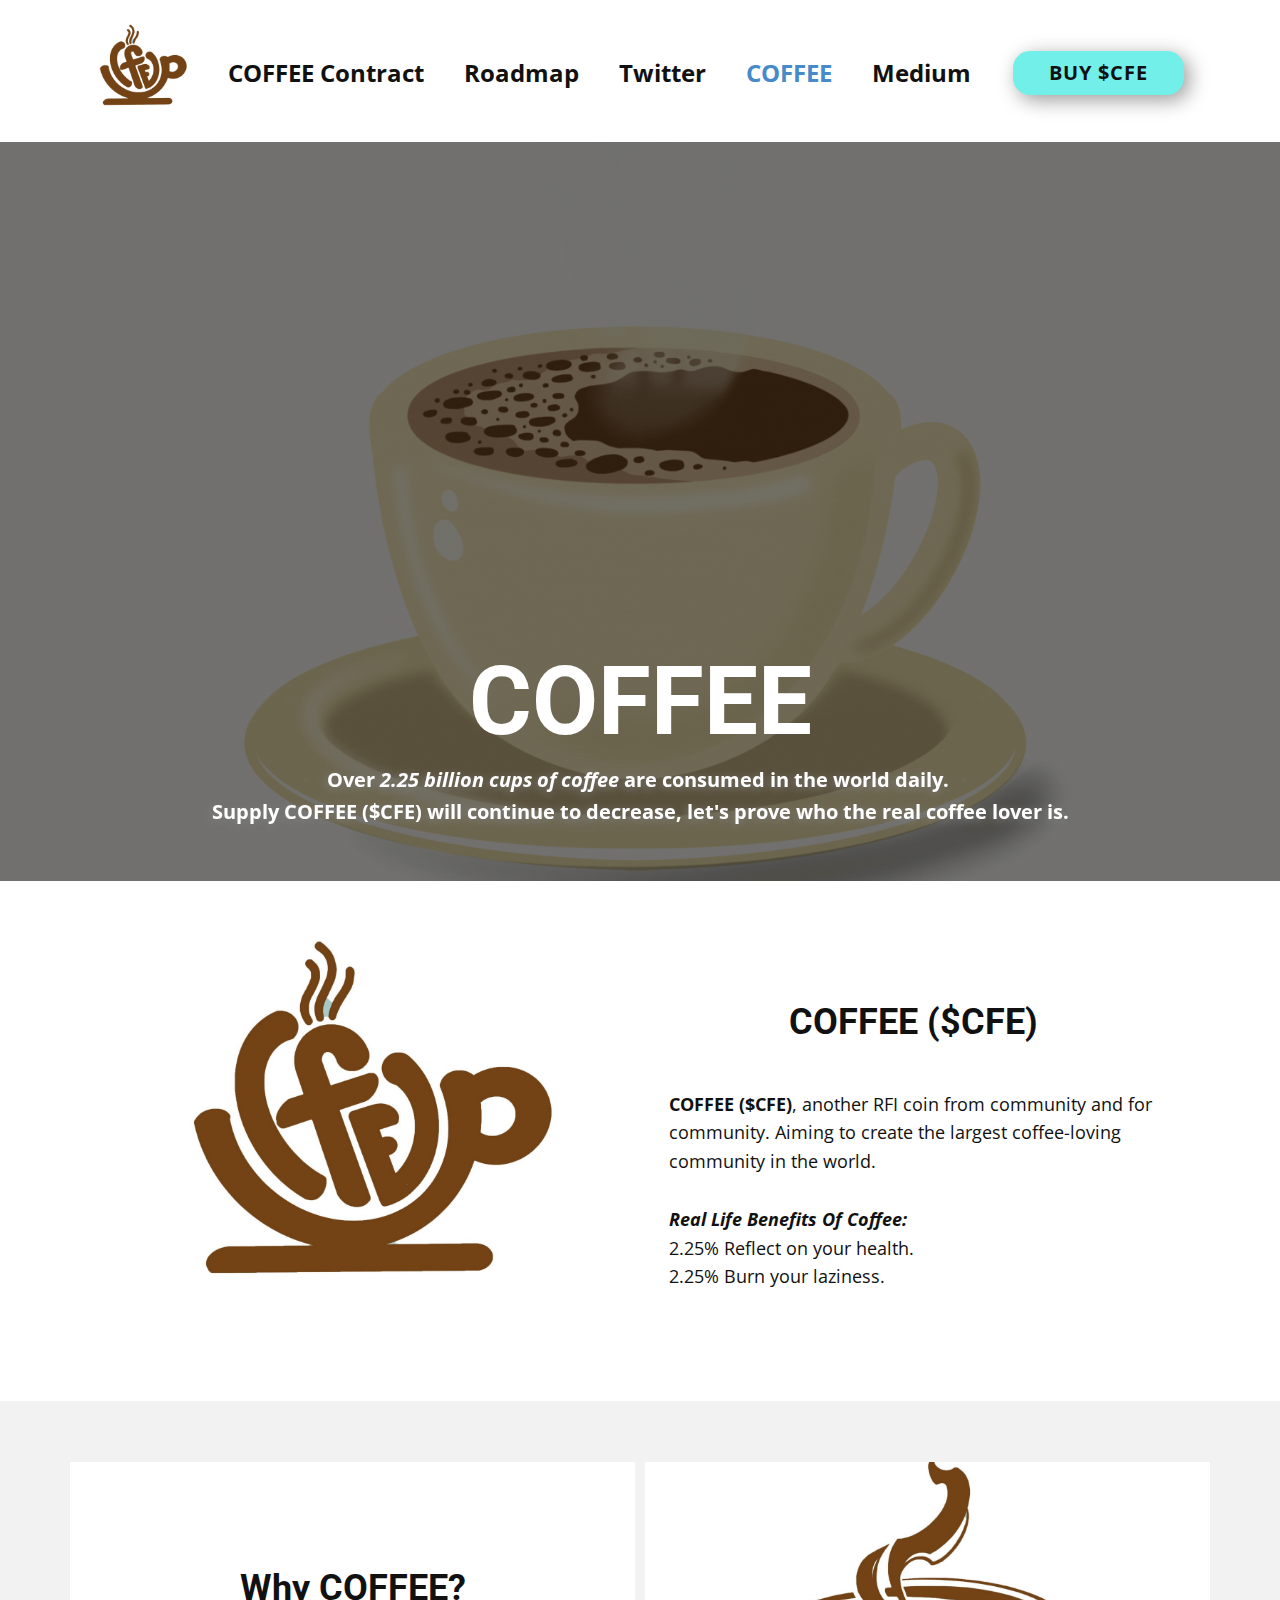
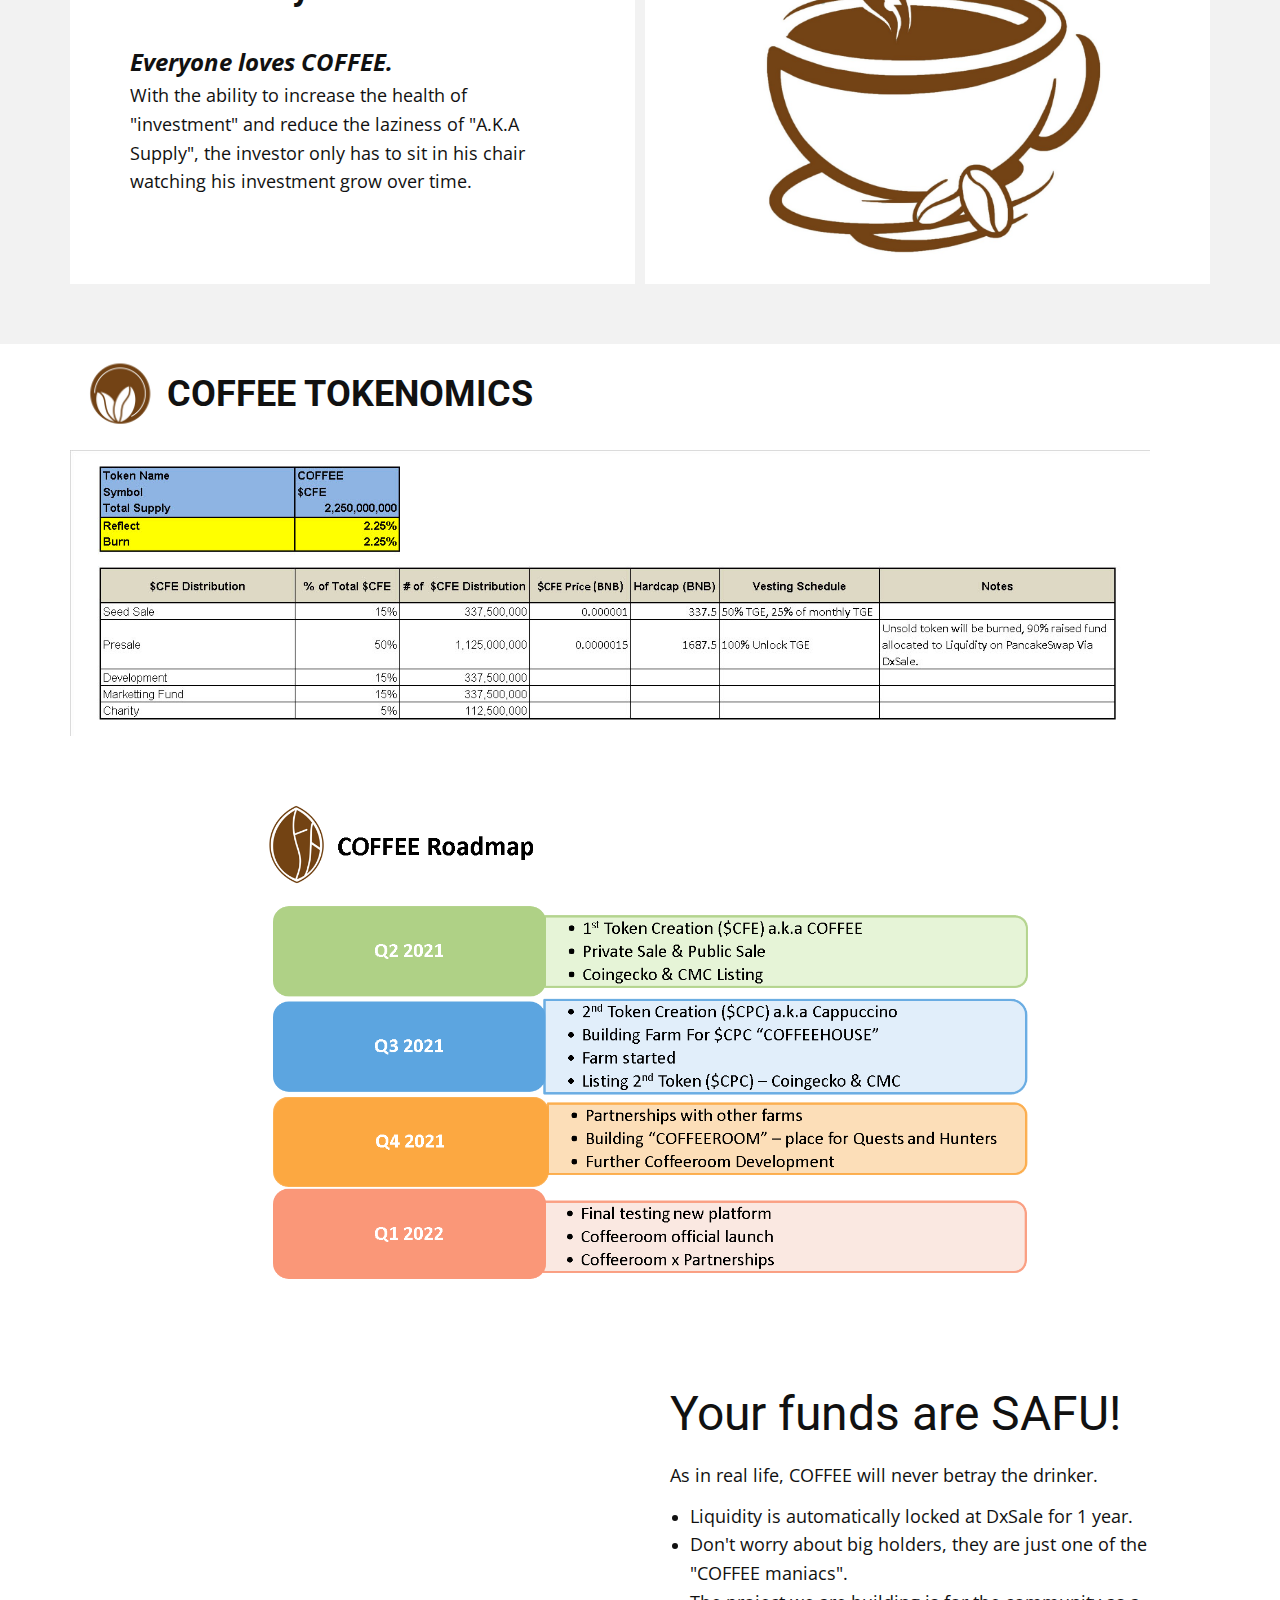
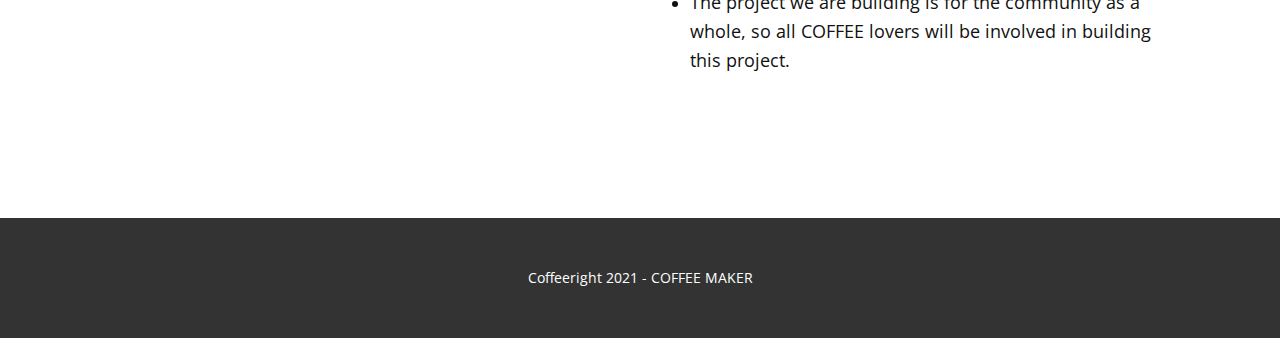
==== index.html @ 9ddc5528 "Add files via upload" ====
<!DOCTYPE html>
<html style="font-size: 16px;" lang="en">
  <head>
    <meta name="viewport" content="width=device-width, initial-scale=1.0">
    <meta charset="utf-8">
    <meta name="keywords" content="INTUITIVE">
    <meta name="description" content="">
    <meta name="page_type" content="np-template-header-footer-from-plugin">
    <title>COFFEE</title>
    <link rel="stylesheet" href="nicepage.css" media="screen">
<link rel="stylesheet" href="COFFEE.css" media="screen">
    <script class="u-script" type="text/javascript" src="jquery.js" defer=""></script>
    <script class="u-script" type="text/javascript" src="nicepage.js" defer=""></script>
    <meta name="generator" content="Nicepage 3.10.2, nicepage.com">
    <link rel="icon" href="images/favicon.jpg">
    <link id="u-theme-google-font" rel="stylesheet" href="https://fonts.googleapis.com/css?family=Roboto:100,100i,300,300i,400,400i,500,500i,700,700i,900,900i|Open+Sans:300,300i,400,400i,600,600i,700,700i,800,800i">
    
    
    
    
    
    
    
    <script type="application/ld+json">{
		"@context": "http://schema.org",
		"@type": "Organization",
		"name": "Coffee",
		"url": "index.html"
}</script>
    <meta property="og:title" content="COFFEE">
    <meta property="og:type" content="website">
    <meta name="theme-color" content="#478ac9">
    <link rel="canonical" href="index.html">
    <meta property="og:url" content="index.html">
  </head>
  <body data-home-page="COFFEE.html" data-home-page-title="COFFEE" class="u-body"><header class="u-clearfix u-header u-header" id="sec-203b"><div class="u-clearfix u-sheet u-sheet-1">
        <nav class="u-menu u-menu-dropdown u-offcanvas u-menu-1">
          <div class="menu-collapse" style="font-size: 1.5rem; letter-spacing: 0px; font-weight: 700;">
            <a class="u-button-style u-custom-left-right-menu-spacing u-custom-padding-bottom u-custom-top-bottom-menu-spacing u-nav-link u-text-active-palette-1-base u-text-hover-palette-2-base" href="#">
              <svg><use xmlns:xlink="http://www.w3.org/1999/xlink" xlink:href="#menu-hamburger"></use></svg>
              <svg version="1.1" xmlns="http://www.w3.org/2000/svg" xmlns:xlink="http://www.w3.org/1999/xlink"><defs><symbol id="menu-hamburger" viewBox="0 0 16 16" style="width: 16px; height: 16px;"><rect y="1" width="16" height="2"></rect><rect y="7" width="16" height="2"></rect><rect y="13" width="16" height="2"></rect>
</symbol>
</defs></svg>
            </a>
          </div>
          <div class="u-custom-menu u-nav-container">
            <ul class="u-nav u-unstyled u-nav-1"><li class="u-nav-item"><a class="u-button-style u-nav-link u-text-active-palette-1-base u-text-hover-palette-2-base" href="COFFEE-Contract.html" style="padding: 10px 20px;">COFFEE Contract</a>
</li><li class="u-nav-item"><a class="u-button-style u-nav-link u-text-active-palette-1-base u-text-hover-palette-2-base" href="COFFEE.html#sec-0872" data-page-id="38560812" style="padding: 10px 20px;">Roadmap</a>
</li><li class="u-nav-item"><a class="u-button-style u-nav-link u-text-active-palette-1-base u-text-hover-palette-2-base" href="Twitter.html" style="padding: 10px 20px;">Twitter</a>
</li><li class="u-nav-item"><a class="u-button-style u-nav-link u-text-active-palette-1-base u-text-hover-palette-2-base" style="padding: 10px 20px;">COFFEE</a>
</li><li class="u-nav-item"><a class="u-button-style u-nav-link u-text-active-palette-1-base u-text-hover-palette-2-base" style="padding: 10px 20px;">Medium</a>
</li></ul>
          </div>
          <div class="u-custom-menu u-nav-container-collapse">
            <div class="u-black u-container-style u-inner-container-layout u-opacity u-opacity-95 u-sidenav">
              <div class="u-sidenav-overflow">
                <div class="u-menu-close"></div>
                <ul class="u-align-center u-nav u-popupmenu-items u-unstyled u-nav-2"><li class="u-nav-item"><a class="u-button-style u-nav-link" href="COFFEE-Contract.html" style="padding: 10px 20px;">COFFEE Contract</a>
</li><li class="u-nav-item"><a class="u-button-style u-nav-link" href="COFFEE.html#sec-0872" data-page-id="38560812" style="padding: 10px 20px;">Roadmap</a>
</li><li class="u-nav-item"><a class="u-button-style u-nav-link" href="Twitter.html" style="padding: 10px 20px;">Twitter</a>
</li><li class="u-nav-item"><a class="u-button-style u-nav-link" style="padding: 10px 20px;">COFFEE</a>
</li><li class="u-nav-item"><a class="u-button-style u-nav-link" style="padding: 10px 20px;">Medium</a>
</li></ul>
              </div>
            </div>
            <div class="u-black u-menu-overlay u-opacity u-opacity-70"></div>
          </div>
        </nav>
        <a href="#" class="u-btn u-btn-round u-button-style u-hover-palette-1-dark-1 u-palette-4-light-1 u-radius-17 u-btn-1">BUY $CFE</a>
        <div alt="" class="u-image u-image-circle u-preserve-proportions u-image-1" data-image-width="3000" data-image-height="3000"></div>
      </div></header>
    <section class="u-align-center u-clearfix u-image u-shading u-section-1" src="" data-image-width="3000" data-image-height="3000" id="sec-28fe">
      <div class="u-clearfix u-sheet u-sheet-1">
        <h1 class="u-text u-title u-text-1">COFFEE</h1>
        <p class="u-large-text u-text u-text-variant u-text-2" data-animation-name="bounceIn" data-animation-duration="2500" data-animation-delay="0" data-animation-direction="">
          <span style="font-weight: 700;">Over <i>2.25 billion cups of coffee</i> are consumed in the world daily.&nbsp;<br>Supply COFFEE ($CFE) will continue to decrease, let's prove who the real coffee lover is.
          </span>
          <br>
        </p>
      </div>
    </section>
    <section class="u-clearfix u-section-2" id="sec-06cc">
      <div class="u-clearfix u-sheet u-sheet-1">
        <div class="u-clearfix u-expanded-width u-layout-wrap u-layout-wrap-1">
          <div class="u-layout">
            <div class="u-layout-row">
              <div class="u-container-style u-image u-layout-cell u-size-30 u-image-1" data-image-width="1600" data-image-height="1600">
                <div class="u-container-layout u-container-layout-1"></div>
              </div>
              <div class="u-align-center u-container-style u-layout-cell u-size-30 u-layout-cell-2">
                <div class="u-container-layout u-container-layout-2">
                  <h2 class="u-text u-text-1">COFFEE ($CFE)</h2>
                  <p class="u-align-left u-text u-text-2"><b>COFFEE ($CFE)</b>, another RFI coin from community and for community. Aiming to create the largest coffee-loving community in the world. <br>
                    <br><b><i>Real Life Benefits Of Coffee: </i></b>
                    <br>2.25% Reflect on your health. <br>2.25% Burn your laziness.
                  </p>
                </div>
              </div>
            </div>
          </div>
        </div>
      </div>
    </section>
    <section class="u-clearfix u-grey-5 u-section-3" id="sec-ecaa">
      <div class="u-clearfix u-sheet u-sheet-1">
        <div class="u-clearfix u-gutter-10 u-layout-wrap u-layout-wrap-1">
          <div class="u-layout" style="">
            <div class="u-layout-row" style="">
              <div class="u-container-style u-layout-cell u-left-cell u-size-30 u-size-xs-60 u-white u-layout-cell-1" src="">
                <div class="u-container-layout u-container-layout-1">
                  <h2 class="u-align-center u-text u-text-1">Why COFFEE?</h2>
                  <p class="u-align-left u-text u-text-2">
                    <span style="font-weight: 700; font-style: italic; font-size: 1.5rem;">Everyone loves COFFEE.&nbsp;</span>
                    <br>With the ability to increase the health of "investment" and reduce the laziness of "A.K.A Supply", the investor only has to sit in his chair watching his investment grow over time.<br>
                    <br>
                  </p>
                </div>
              </div>
              <div class="u-align-center u-container-style u-image u-layout-cell u-right-cell u-size-30 u-size-xs-60 u-image-1" src="" data-image-width="3000" data-image-height="3000">
                <div class="u-container-layout u-container-layout-2" src=""></div>
              </div>
            </div>
          </div>
        </div>
      </div>
    </section>
    <section class="u-clearfix u-section-4" id="sec-9d4d">
      <div class="u-clearfix u-sheet u-sheet-1">
        <h1 class="u-text u-text-1">COFFEE TOKENOMICS</h1>
        <img class="u-image u-image-contain u-image-1" src="images/Tokenomics.jpg" data-image-width="1571" data-image-height="416">
        <div alt="" class="u-image u-image-circle u-preserve-proportions u-image-2" data-image-width="3000" data-image-height="3000"></div>
      </div>
    </section>
    <section class="u-clearfix u-image u-image-contain u-section-5" id="sec-0872" data-image-width="1409" data-image-height="887">
      <div class="u-clearfix u-sheet u-valign-top u-sheet-1"></div>
    </section>
    <section class="u-clearfix u-section-6" id="sec-8084">
      <div class="u-clearfix u-sheet u-sheet-1">
        <div class="u-clearfix u-expanded-width u-layout-wrap u-layout-wrap-1">
          <div class="u-layout">
            <div class="u-layout-row">
              <div class="u-container-style u-layout-cell u-size-30 u-layout-cell-1">
                <div class="u-container-layout u-container-layout-1"></div>
              </div>
              <div class="u-container-style u-layout-cell u-size-30 u-layout-cell-2">
                <div class="u-container-layout u-container-layout-2">
                  <h1 class="u-text u-text-default u-text-1">Your funds are SAFU!</h1>
                  <p class="u-text u-text-2">
                    <span style="font-size: 1.125rem;">As in real life, COFFEE will never betray the drinker.&nbsp;</span>
                    <br>
                  </p>
                  <ul class="u-text u-text-3">
                    <li>
                      <span style="font-size: 1.125rem;">Liquidity is automatically locked at DxSale for 1 year.&nbsp;&nbsp;</span>
                    </li>
                    <li>
                      <span style="font-size: 1.125rem;">Don't worry about big holders, they are just one of the "COFFEE maniacs".&nbsp;</span>
                    </li>
                    <li>
                      <span style="font-size: 1.125rem;">The project we are building is for the community as a whole, so all COFFEE lovers will be involved in building this project.</span>
                    </li>
                  </ul>
                </div>
              </div>
            </div>
          </div>
        </div>
      </div>
    </section>
    
    
    <footer class="u-align-center u-clearfix u-footer u-grey-80 u-footer" id="sec-6ede"><div class="u-clearfix u-sheet u-sheet-1">
        <p class="u-small-text u-text u-text-variant u-text-1">Coffeeright 2021 - COFFEE MAKER</p>
      </div></footer>
  </body>
</html>
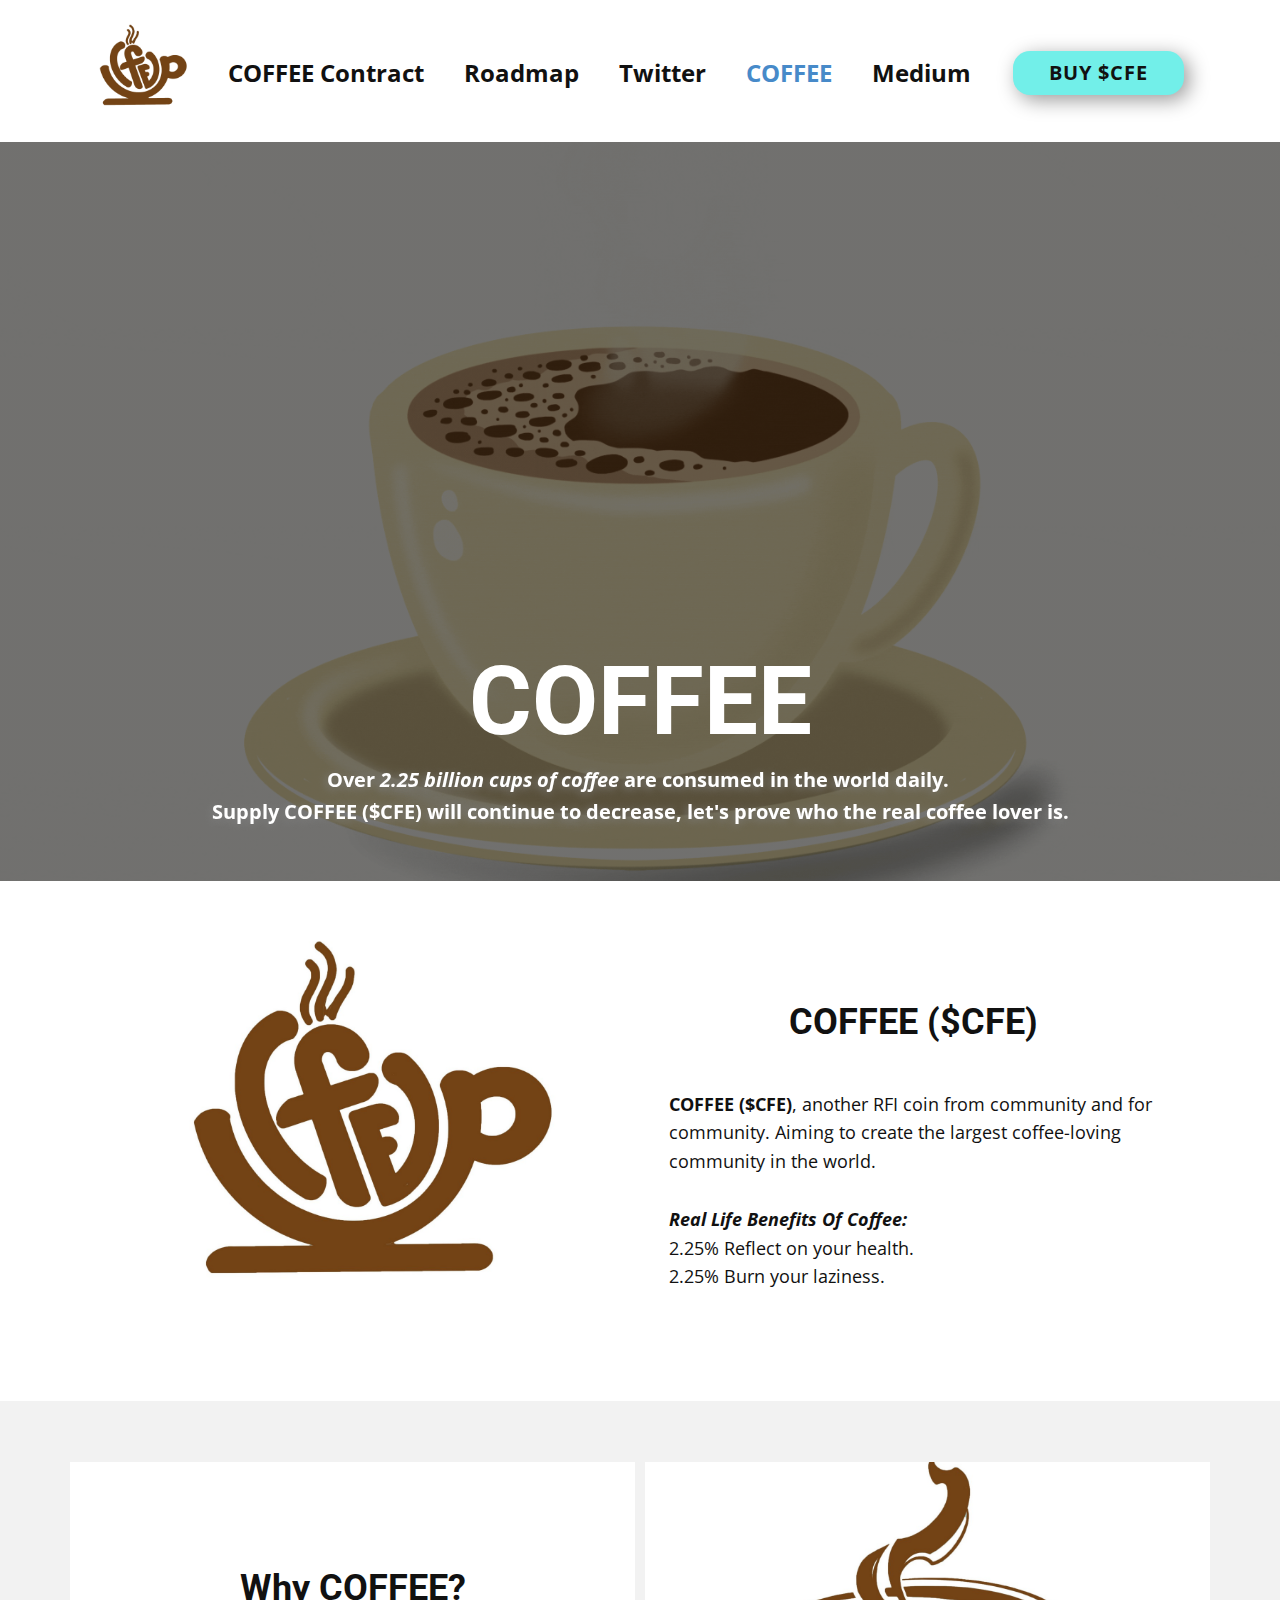
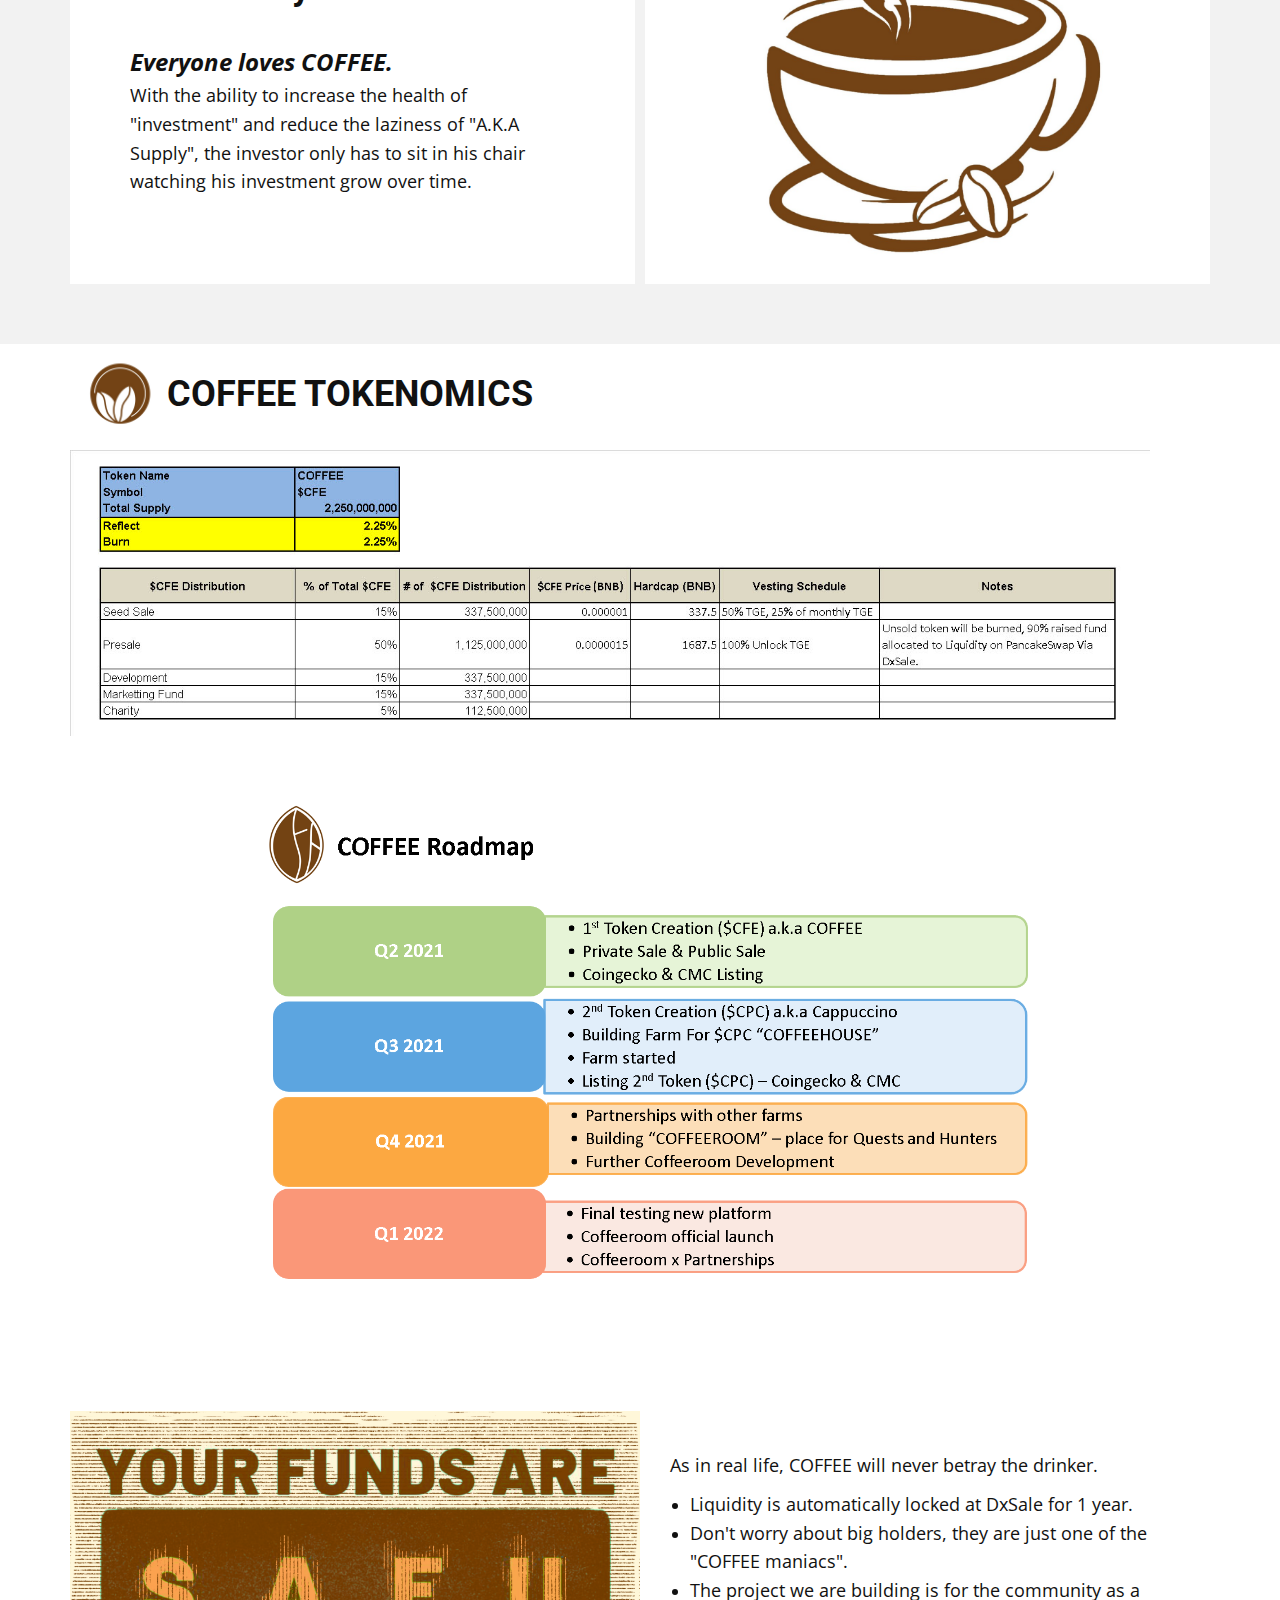
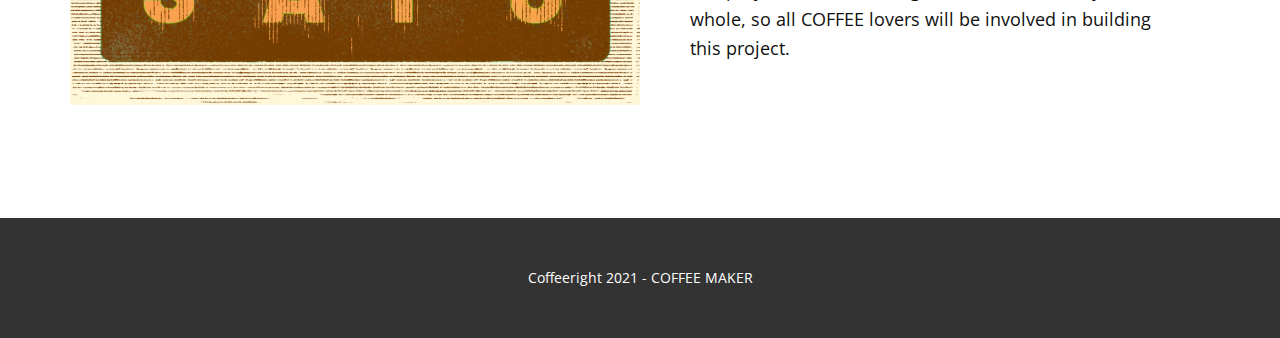
==== commit 7d859d6c: "Add files via upload" ====
--- a/index.html
+++ b/index.html
@@ -12,7 +12,7 @@
     <script class="u-script" type="text/javascript" src="jquery.js" defer=""></script>
     <script class="u-script" type="text/javascript" src="nicepage.js" defer=""></script>
     <meta name="generator" content="Nicepage 3.10.2, nicepage.com">
-    <link rel="icon" href="images/favicon.jpg">
+    <link rel="icon" href="images/favicon1.jpg">
     <link id="u-theme-google-font" rel="stylesheet" href="https://fonts.googleapis.com/css?family=Roboto:100,100i,300,300i,400,400i,500,500i,700,700i,900,900i|Open+Sans:300,300i,400,400i,600,600i,700,700i,800,800i">
     
     
@@ -33,7 +33,7 @@
     <link rel="canonical" href="index.html">
     <meta property="og:url" content="index.html">
   </head>
-  <body data-home-page="COFFEE.html" data-home-page-title="COFFEE" class="u-body"><header class="u-clearfix u-header u-header" id="sec-203b"><div class="u-clearfix u-sheet u-sheet-1">
+  <body data-home-page="COFFEE.html" data-home-page-title="COFFEE" class="u-body"><header class="u-clearfix u-header u-header" id="sec-203b"><div class="u-clearfix u-sheet u-valign-middle-md u-valign-middle-sm u-valign-middle-xs u-sheet-1">
         <nav class="u-menu u-menu-dropdown u-offcanvas u-menu-1">
           <div class="menu-collapse" style="font-size: 1.5rem; letter-spacing: 0px; font-weight: 700;">
             <a class="u-button-style u-custom-left-right-menu-spacing u-custom-padding-bottom u-custom-top-bottom-menu-spacing u-nav-link u-text-active-palette-1-base u-text-hover-palette-2-base" href="#">
@@ -67,7 +67,7 @@
           </div>
         </nav>
         <a href="#" class="u-btn u-btn-round u-button-style u-hover-palette-1-dark-1 u-palette-4-light-1 u-radius-17 u-btn-1">BUY $CFE</a>
-        <div alt="" class="u-image u-image-circle u-preserve-proportions u-image-1" data-image-width="3000" data-image-height="3000"></div>
+        <div alt="" class="u-image u-image-circle u-preserve-proportions u-image-1" data-image-width="1600" data-image-height="1600"></div>
       </div></header>
     <section class="u-align-center u-clearfix u-image u-shading u-section-1" src="" data-image-width="3000" data-image-height="3000" id="sec-28fe">
       <div class="u-clearfix u-sheet u-sheet-1">
@@ -139,17 +139,16 @@
         <div class="u-clearfix u-expanded-width u-layout-wrap u-layout-wrap-1">
           <div class="u-layout">
             <div class="u-layout-row">
-              <div class="u-container-style u-layout-cell u-size-30 u-layout-cell-1">
+              <div class="u-container-style u-image u-image-contain u-layout-cell u-size-30 u-image-1" data-image-width="1070" data-image-height="551">
                 <div class="u-container-layout u-container-layout-1"></div>
               </div>
               <div class="u-container-style u-layout-cell u-size-30 u-layout-cell-2">
                 <div class="u-container-layout u-container-layout-2">
-                  <h1 class="u-text u-text-default u-text-1">Your funds are SAFU!</h1>
-                  <p class="u-text u-text-2">
+                  <p class="u-text u-text-1">
                     <span style="font-size: 1.125rem;">As in real life, COFFEE will never betray the drinker.&nbsp;</span>
                     <br>
                   </p>
-                  <ul class="u-text u-text-3">
+                  <ul class="u-text u-text-2">
                     <li>
                       <span style="font-size: 1.125rem;">Liquidity is automatically locked at DxSale for 1 year.&nbsp;&nbsp;</span>
                     </li>
--- a/nicepage.css
+++ b/nicepage.css
@@ -32434,7 +32434,7 @@
 .u-header .u-image-1 {
   width: 138px;
   height: 138px;
-  background-image: url("images/MainLogoToken-Recovered.jpg");
+  background-image: url("images/MainLogoToken-Recovered1.jpg");
   background-position: 50% 50%;
   margin: -91px auto 0 0;
 }
@@ -32456,12 +32456,33 @@
     margin-top: -91px;
   }
 }
-
+@media (max-width: 991px) {
+  .u-header .u-sheet-1 {
+    min-height: 139px;
+  }
+
+  .u-header .u-menu-1 {
+    margin-top: 1px;
+  }
+
+  .u-header .u-btn-1 {
+    margin-top: -40px;
+    margin-right: 20px;
+    margin-left: auto;
+  }
+
+  .u-header .u-image-1 {
+    margin-top: -96px;
+    margin-bottom: -50px;
+  }
+}
 @media (max-width: 767px) {
   .u-header .u-btn-1 {
-    margin-top: -44px;
     margin-right: 0;
-    margin-left: auto;
+  }
+
+  .u-header .u-image-1 {
+    margin-top: -96px;
   }
 }
 @media (max-width: 575px) {
--- a/COFFEE.css
+++ b/COFFEE.css
@@ -63,7 +63,8 @@
 
 .u-section-2 .u-image-1 {
   min-height: 400px;
-  background-image: url("images/MainLogoToken-Recovered.jpg");
+  background-image: url("images/MainLogoToken-Recovered1.jpg");
+  background-position: 50% 50%;
 }
 
 .u-section-2 .u-container-layout-1 {
@@ -413,11 +414,11 @@
 .u-section-6 .u-layout-wrap-1 {
   margin-top: 60px;
   margin-bottom: 60px;
-  position: relative;
-}
-
-.u-section-6 .u-layout-cell-1 {
+}
+
+.u-section-6 .u-image-1 {
   min-height: 400px;
+  background-image: url("images/FundsAreSafu.png");
 }
 
 .u-section-6 .u-container-layout-1 {
@@ -433,16 +434,11 @@
 }
 
 .u-section-6 .u-text-1 {
-  margin-top: 0;
-  margin-bottom: 0;
+  margin: 63px 0 0;
 }
 
 .u-section-6 .u-text-2 {
-  margin: 20px 0 0;
-}
-
-.u-section-6 .u-text-3 {
-  margin: 12px 0 0;
+  margin: 10px 0 0;
 }
 
 @media (max-width: 1199px) {
@@ -450,7 +446,11 @@
     min-height: 430px;
   }
 
-  .u-section-6 .u-layout-cell-1 {
+  .u-section-6 .u-layout-wrap-1 {
+    position: relative;
+  }
+
+  .u-section-6 .u-image-1 {
     min-height: 330px;
   }
 
@@ -464,7 +464,7 @@
     min-height: 353px;
   }
 
-  .u-section-6 .u-layout-cell-1 {
+  .u-section-6 .u-image-1 {
     min-height: 253px;
   }
 
@@ -478,7 +478,7 @@
     min-height: 580px;
   }
 
-  .u-section-6 .u-layout-cell-1 {
+  .u-section-6 .u-image-1 {
     min-height: 380px;
   }
 
@@ -498,7 +498,7 @@
     min-height: 439px;
   }
 
-  .u-section-6 .u-layout-cell-1 {
+  .u-section-6 .u-image-1 {
     min-height: 239px;
   }
 }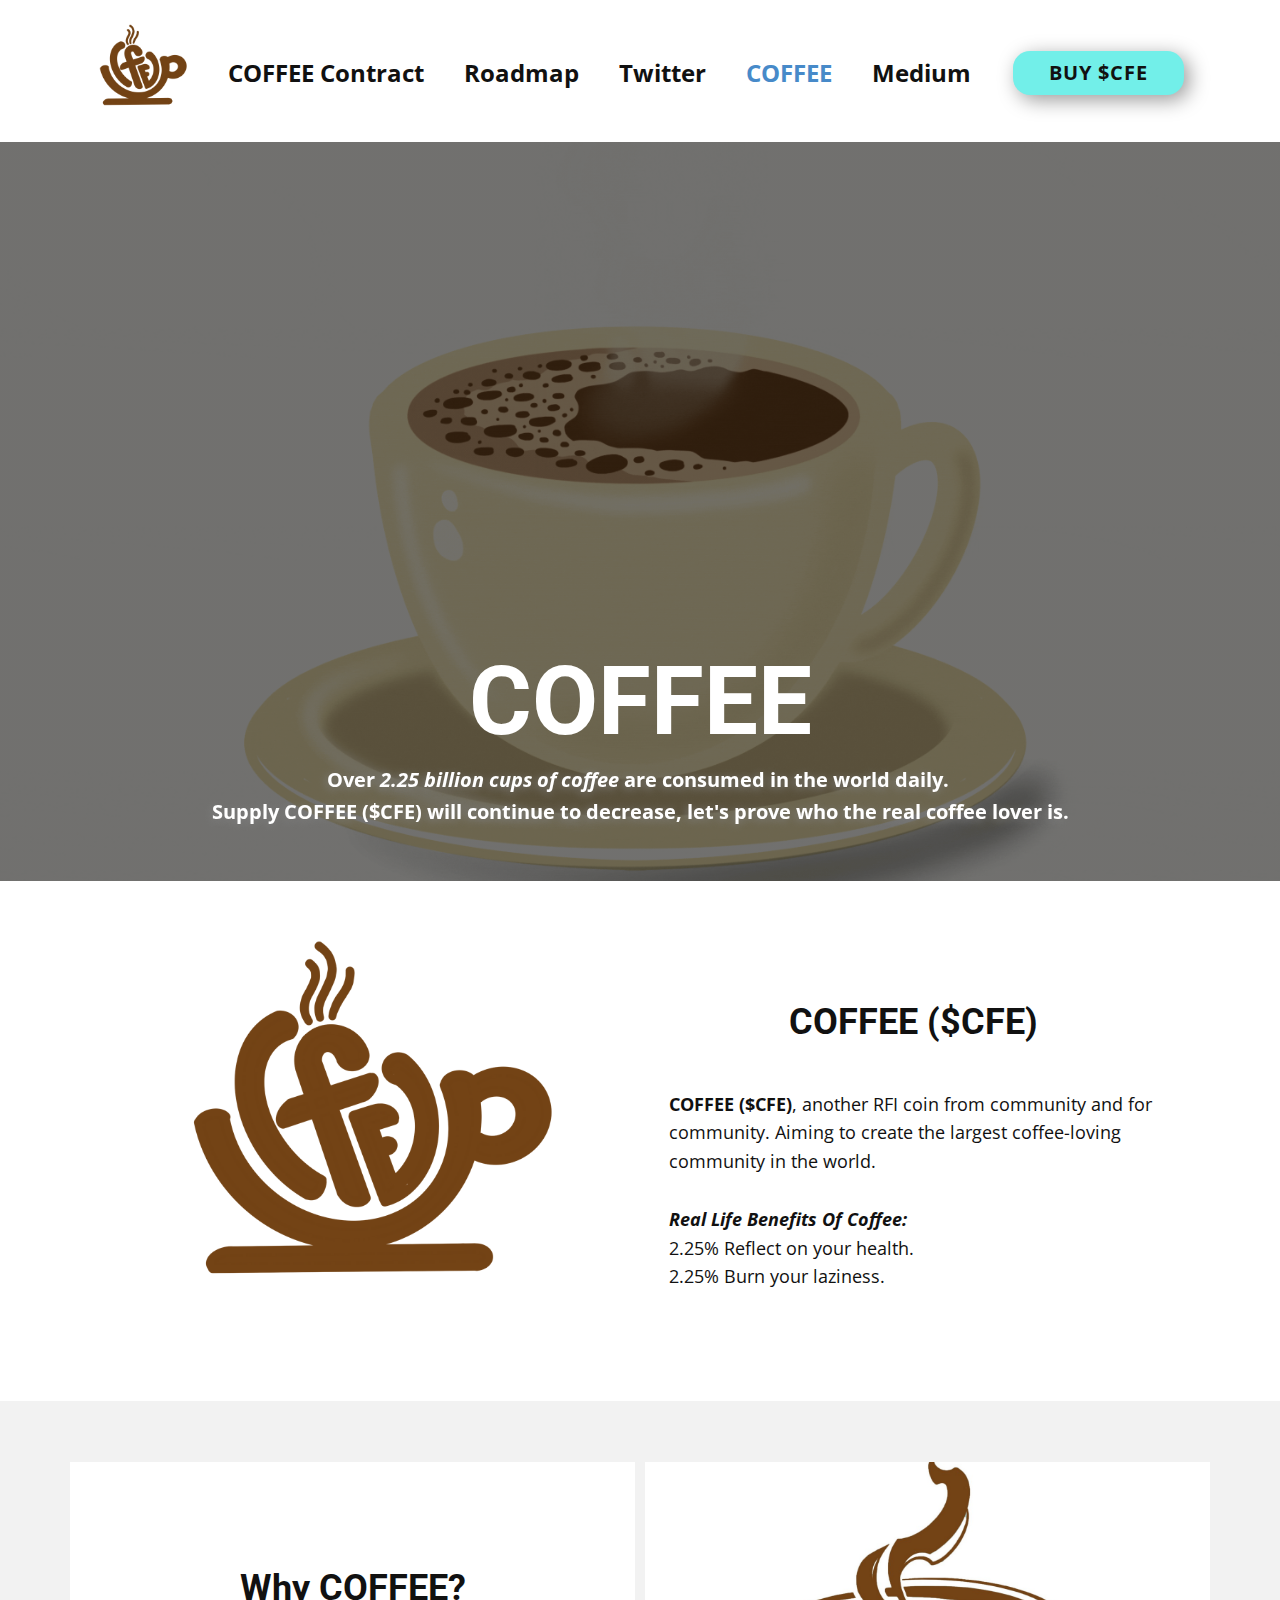
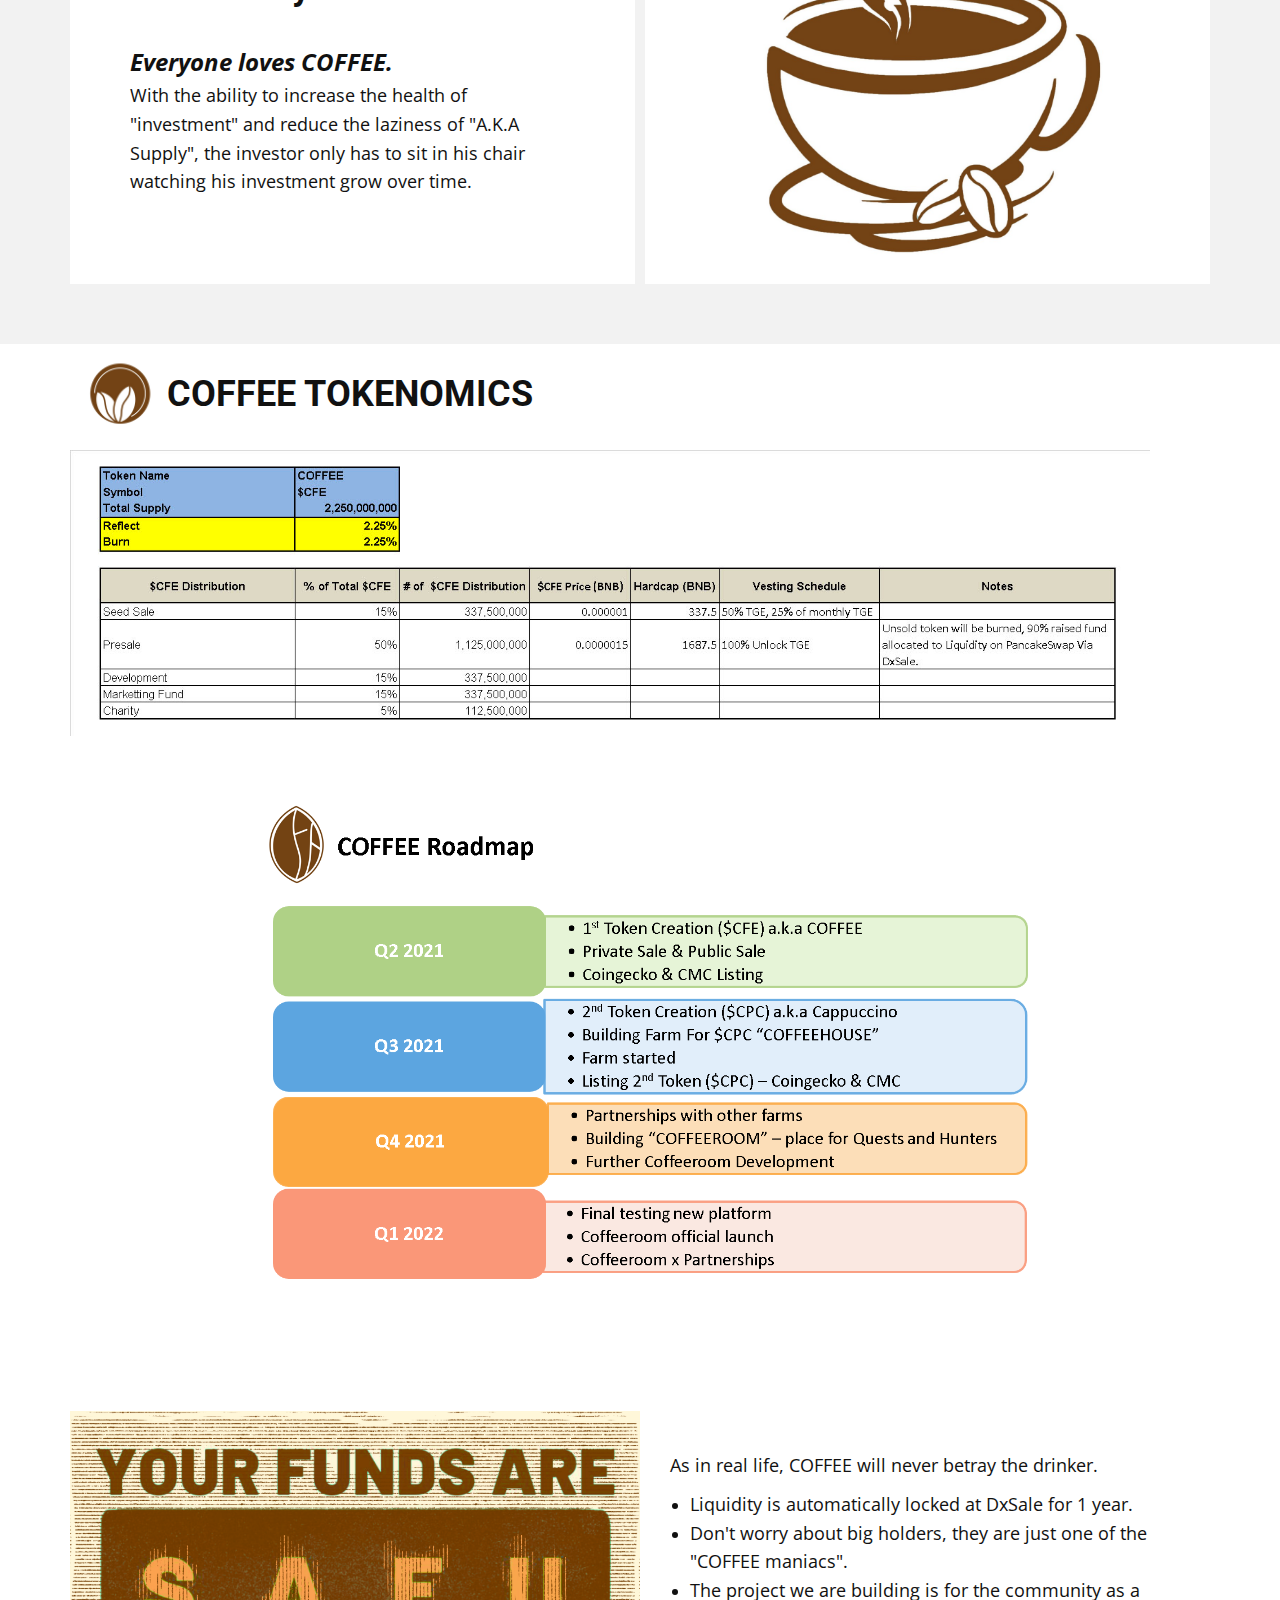
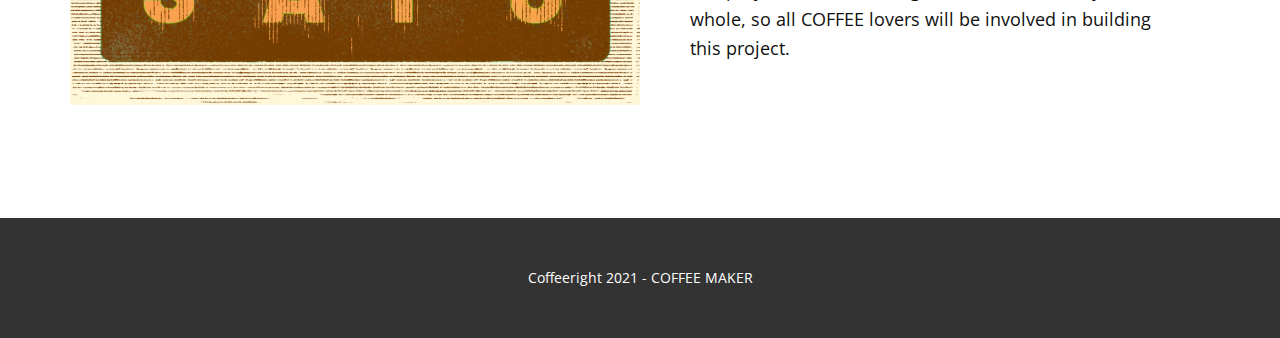
==== commit e3051eb1: "Add files via upload" ====
--- a/index.html
+++ b/index.html
@@ -33,9 +33,9 @@
     <link rel="canonical" href="index.html">
     <meta property="og:url" content="index.html">
   </head>
-  <body data-home-page="COFFEE.html" data-home-page-title="COFFEE" class="u-body"><header class="u-clearfix u-header u-header" id="sec-203b"><div class="u-clearfix u-sheet u-valign-middle-md u-valign-middle-sm u-valign-middle-xs u-sheet-1">
+  <body data-home-page="COFFEE.html" data-home-page-title="COFFEE" class="u-body"><header class="u-clearfix u-header u-header" id="sec-203b"><div class="u-clearfix u-sheet u-sheet-1">
         <nav class="u-menu u-menu-dropdown u-offcanvas u-menu-1">
-          <div class="menu-collapse" style="font-size: 1.5rem; letter-spacing: 0px; font-weight: 700;">
+          <div class="menu-collapse" style="font-size: 1.25rem; letter-spacing: 0px; font-weight: 700;">
             <a class="u-button-style u-custom-left-right-menu-spacing u-custom-padding-bottom u-custom-top-bottom-menu-spacing u-nav-link u-text-active-palette-1-base u-text-hover-palette-2-base" href="#">
               <svg><use xmlns:xlink="http://www.w3.org/1999/xlink" xlink:href="#menu-hamburger"></use></svg>
               <svg version="1.1" xmlns="http://www.w3.org/2000/svg" xmlns:xlink="http://www.w3.org/1999/xlink"><defs><symbol id="menu-hamburger" viewBox="0 0 16 16" style="width: 16px; height: 16px;"><rect y="1" width="16" height="2"></rect><rect y="7" width="16" height="2"></rect><rect y="13" width="16" height="2"></rect>
@@ -66,8 +66,8 @@
             <div class="u-black u-menu-overlay u-opacity u-opacity-70"></div>
           </div>
         </nav>
-        <a href="#" class="u-btn u-btn-round u-button-style u-hover-palette-1-dark-1 u-palette-4-light-1 u-radius-17 u-btn-1">BUY $CFE</a>
-        <div alt="" class="u-image u-image-circle u-preserve-proportions u-image-1" data-image-width="1600" data-image-height="1600"></div>
+        <a href="#" class="u-border-0 u-btn u-btn-round u-button-style u-hover-palette-1-dark-1 u-palette-4-light-1 u-radius-17 u-btn-1">BUY $CFE</a>
+        <div alt="" class="u-image u-image-circle u-preserve-proportions u-image-1" data-image-width="3000" data-image-height="3000"></div>
       </div></header>
     <section class="u-align-center u-clearfix u-image u-shading u-section-1" src="" data-image-width="3000" data-image-height="3000" id="sec-28fe">
       <div class="u-clearfix u-sheet u-sheet-1">
@@ -143,7 +143,7 @@
                 <div class="u-container-layout u-container-layout-1"></div>
               </div>
               <div class="u-container-style u-layout-cell u-size-30 u-layout-cell-2">
-                <div class="u-container-layout u-container-layout-2">
+                <div class="u-container-layout u-valign-top-sm u-valign-top-xs u-container-layout-2">
                   <p class="u-text u-text-1">
                     <span style="font-size: 1.125rem;">As in real life, COFFEE will never betray the drinker.&nbsp;</span>
                     <br>
--- a/nicepage.css
+++ b/nicepage.css
@@ -32424,7 +32424,6 @@
   border-style: none;
   font-weight: 700;
   text-transform: uppercase;
-  background-image: none;
   box-shadow: 5px 5px 20px 0 rgba(0,0,0,0.4);
   font-size: 1.25rem;
   margin: -44px 26px 0 auto;
@@ -32434,60 +32433,79 @@
 .u-header .u-image-1 {
   width: 138px;
   height: 138px;
-  background-image: url("images/MainLogoToken-Recovered1.jpg");
+  background-image: url("images/MainLogoToken-Recovered.png");
   background-position: 50% 50%;
   margin: -91px auto 0 0;
 }
 @media (max-width: 1199px) {
+  .u-header .u-sheet-1 {
+    min-height: 139px;
+  }
+
   .u-header .u-menu-1 {
-    width: auto;
-    margin-left: 138px;
+    margin-top: 54px;
+    margin-left: auto;
+  }
+
+  .u-header .u-nav-1 {
+    font-size: 1.25rem;
   }
 
   .u-header .u-btn-1 {
-    margin-top: 20px;
-    margin-right: auto;
-    margin-left: 138px;
+    font-size: 1.125rem;
+    border-style: solid;
+    align-self: flex-end;
+    margin-top: -40px;
+    margin-right: 14px;
+    padding: 5px 11px 6px 9px;
   }
 
   .u-header .u-image-1 {
     width: 138px;
     height: 138px;
-    margin-top: -91px;
+    margin-top: -93px;
+    margin-bottom: 1px;
   }
 }
 @media (max-width: 991px) {
-  .u-header .u-sheet-1 {
-    min-height: 139px;
-  }
-
   .u-header .u-menu-1 {
-    margin-top: 1px;
+    width: auto;
+    margin-top: 48px;
+    margin-left: 138px;
   }
 
   .u-header .u-btn-1 {
-    margin-top: -40px;
+    margin-top: -34px;
     margin-right: 20px;
-    margin-left: auto;
   }
 
   .u-header .u-image-1 {
-    margin-top: -96px;
-    margin-bottom: -50px;
+    margin-top: -93px;
   }
 }
 @media (max-width: 767px) {
   .u-header .u-btn-1 {
+    margin-top: -34px;
     margin-right: 0;
-  }
-
-  .u-header .u-image-1 {
-    margin-top: -96px;
   }
 }
 @media (max-width: 575px) {
   .u-header .u-menu-1 {
+    margin-top: 52px;
     margin-left: 87px;
+  }
+
+  .u-header .u-btn-1 {
+    margin-right: 0;
+    padding-right: 18px;
+    padding-bottom: 7px;
+    padding-left: 16px;
+  }
+
+  .u-header .u-image-1 {
+    margin-top: -97px;
+    margin-bottom: 1px;
+    margin-left: -50px;
   }
 }
 .u-footer {
--- a/COFFEE.css
+++ b/COFFEE.css
@@ -63,7 +63,7 @@
 
 .u-section-2 .u-image-1 {
   min-height: 400px;
-  background-image: url("images/MainLogoToken-Recovered1.jpg");
+  background-image: url("images/MainLogoToken-Recovered.png");
   background-position: 50% 50%;
 }
 
@@ -374,7 +374,7 @@
 
 @media (max-width: 575px) {
   .u-section-4 .u-sheet-1 {
-    min-height: 224px;
+    min-height: 225px;
   }
 
   .u-section-4 .u-text-1 {
@@ -455,7 +455,17 @@
   }
 
   .u-section-6 .u-layout-cell-2 {
-    min-height: 330px;
+    min-height: 392px;
+  }
+
+  .u-section-6 .u-text-1 {
+    width: auto;
+    margin-top: 21px;
+  }
+
+  .u-section-6 .u-text-2 {
+    width: auto;
+    margin-top: 20px;
   }
 }
 
@@ -469,7 +479,15 @@
   }
 
   .u-section-6 .u-layout-cell-2 {
-    min-height: 100px;
+    min-height: 450px;
+  }
+
+  .u-section-6 .u-text-1 {
+    margin-top: 32px;
+  }
+
+  .u-section-6 .u-text-2 {
+    margin-top: 11px;
   }
 }
 
@@ -487,10 +505,20 @@
     padding-right: 10px;
   }
 
+  .u-section-6 .u-layout-cell-2 {
+    min-height: 334px;
+  }
+
   .u-section-6 .u-container-layout-2 {
     padding-left: 10px;
     padding-right: 10px;
   }
+
+  .u-section-6 .u-text-1 {
+    margin-top: 0;
+    margin-right: 10px;
+    margin-left: -10px;
+  }
 }
 
 @media (max-width: 575px) {
@@ -501,4 +529,16 @@
   .u-section-6 .u-image-1 {
     min-height: 239px;
   }
+
+  .u-section-6 .u-layout-cell-2 {
+    min-height: 450px;
+  }
+
+  .u-section-6 .u-text-1 {
+    margin-top: 13px;
+  }
+
+  .u-section-6 .u-text-2 {
+    margin-top: 22px;
+  }
 }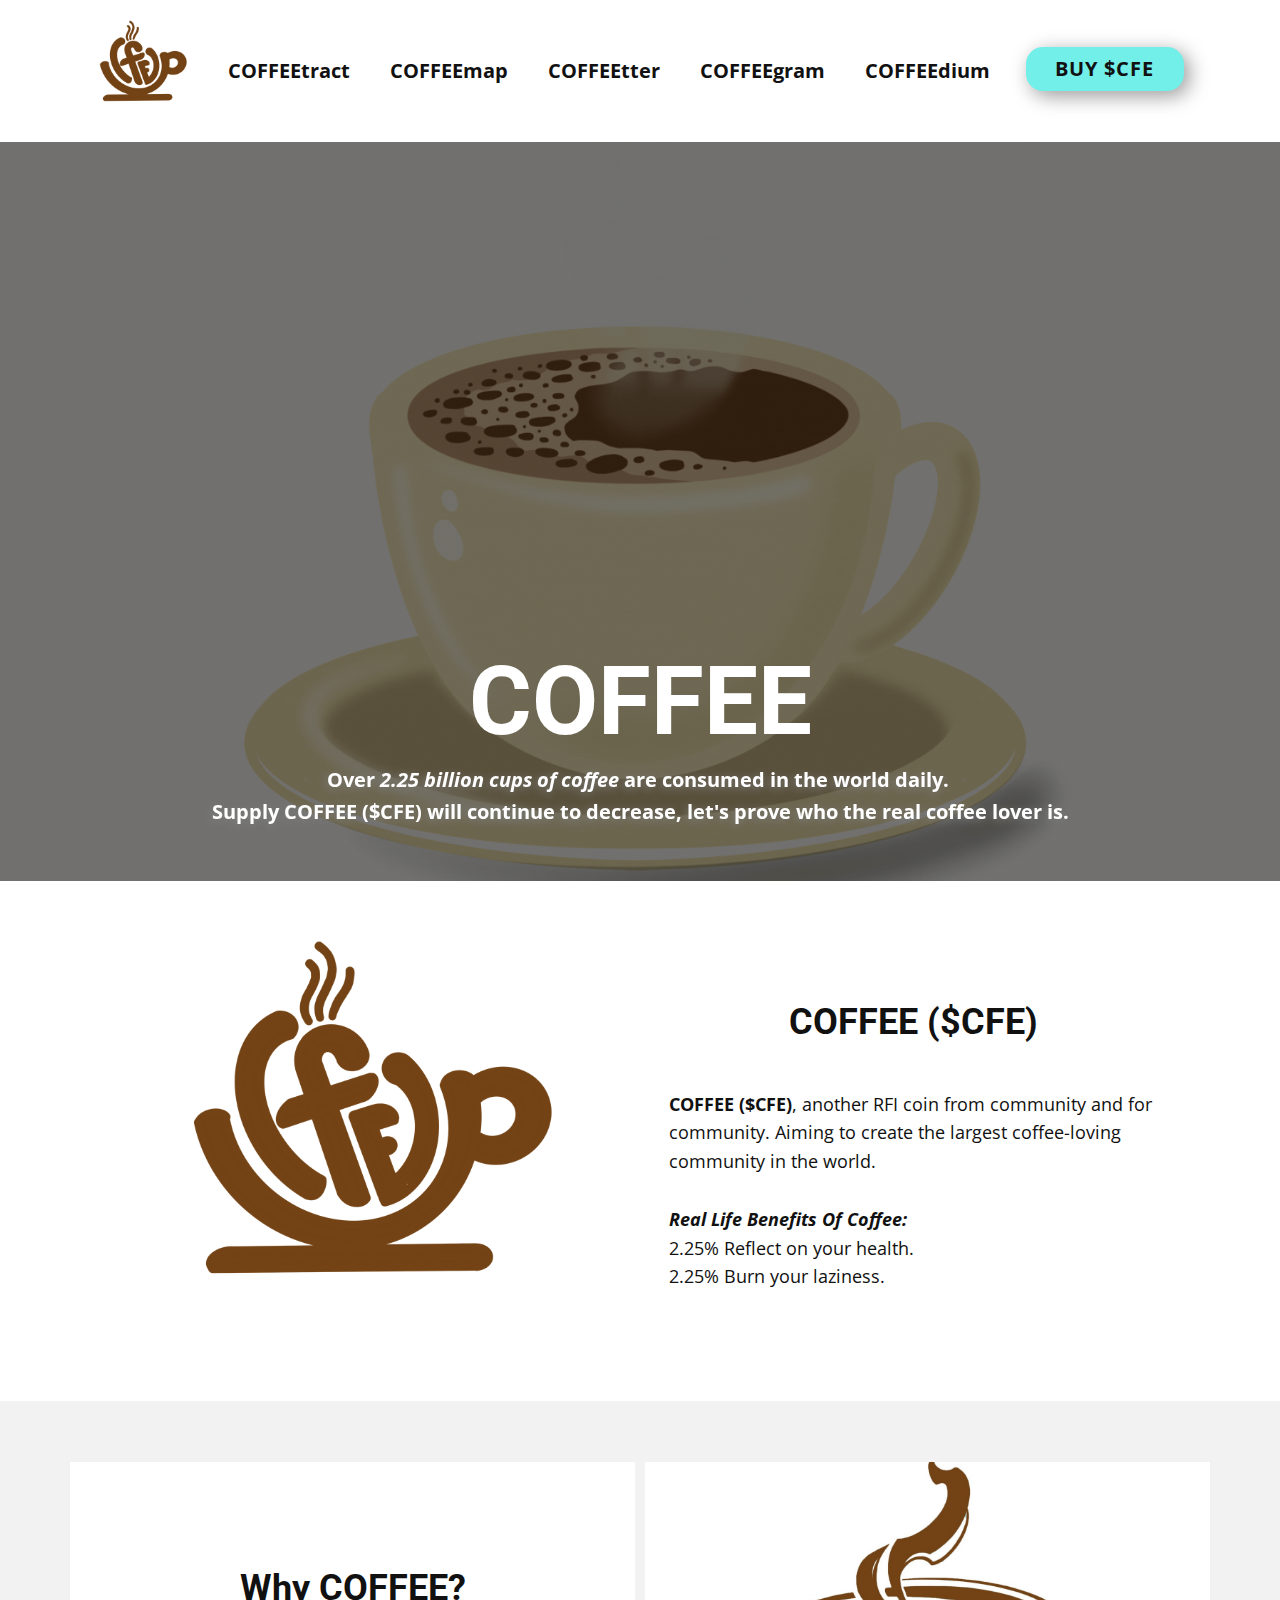
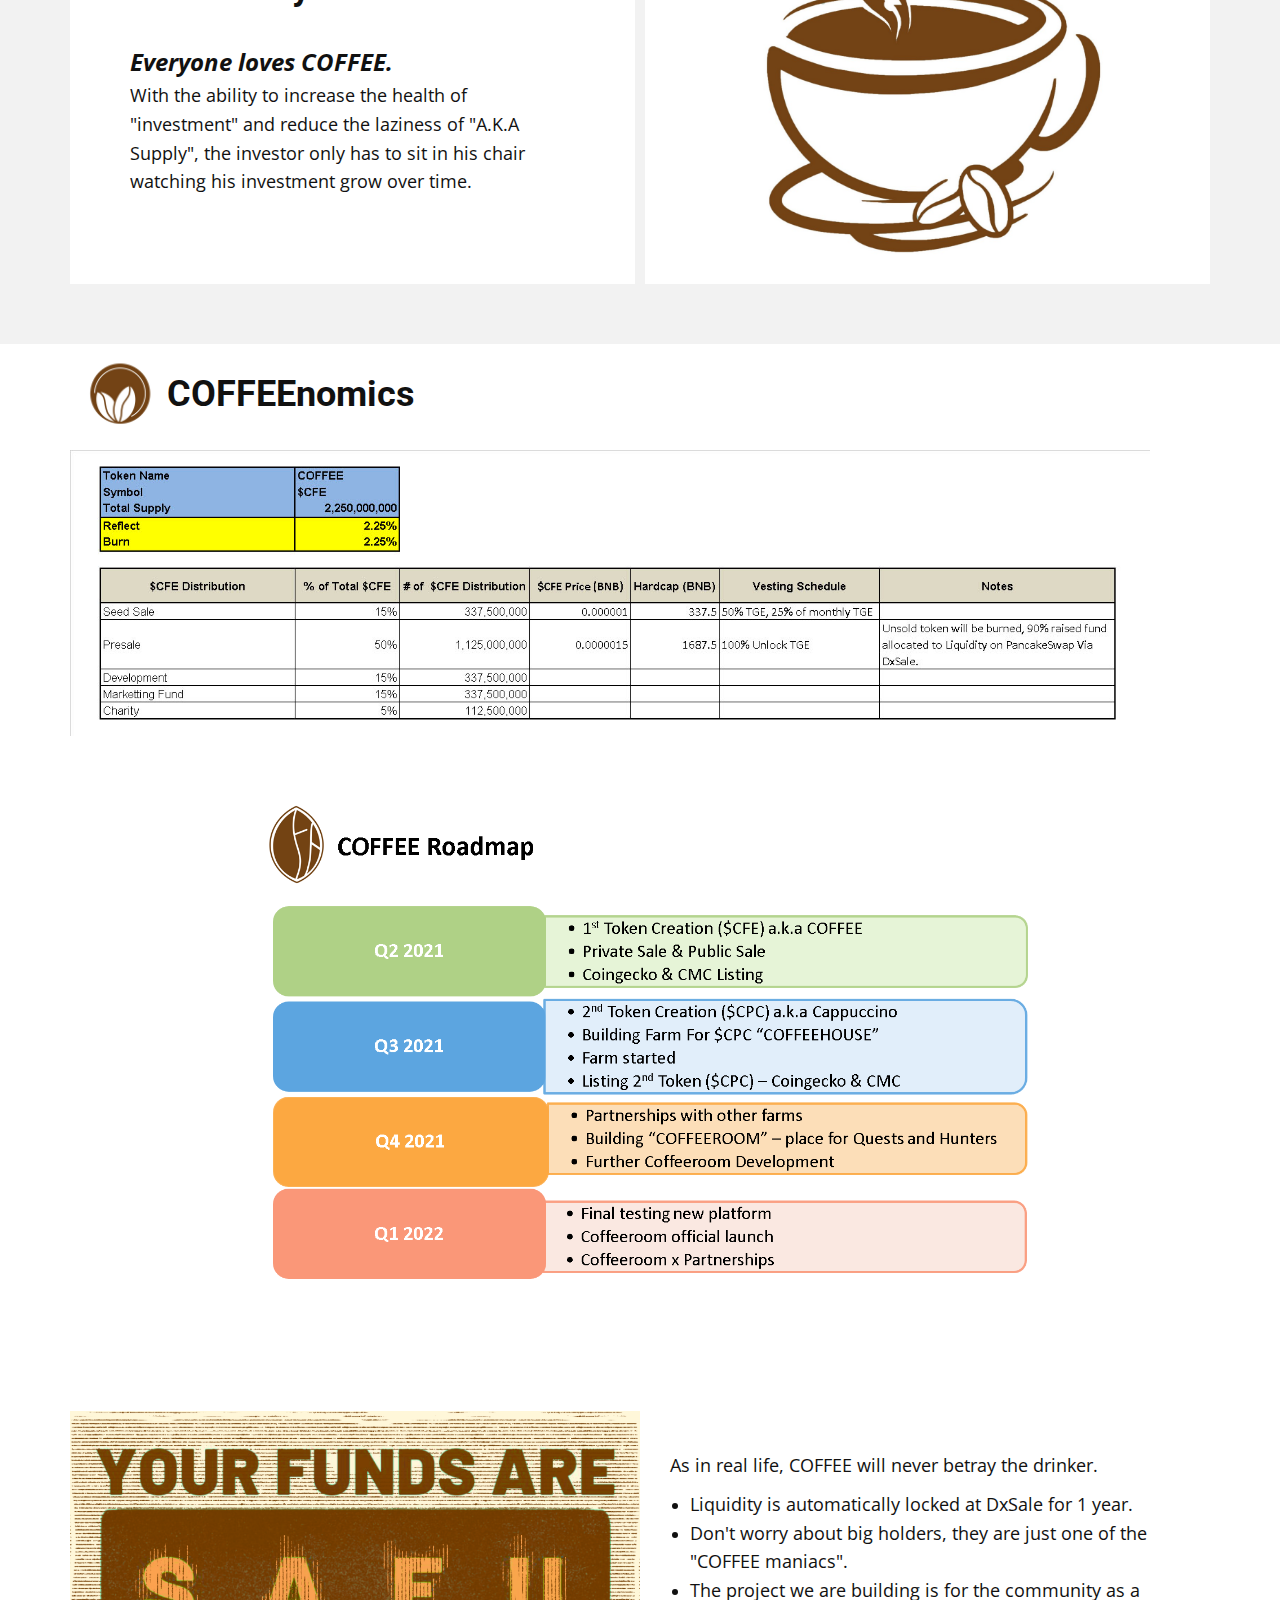
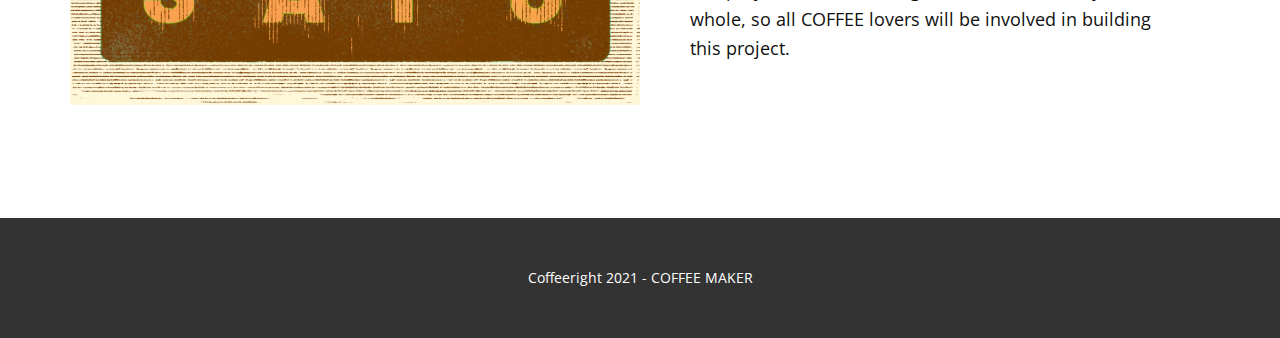
==== commit ff8ee5c8: "Add files via upload" ====
--- a/index.html
+++ b/index.html
@@ -33,9 +33,9 @@
     <link rel="canonical" href="index.html">
     <meta property="og:url" content="index.html">
   </head>
-  <body data-home-page="COFFEE.html" data-home-page-title="COFFEE" class="u-body"><header class="u-clearfix u-header u-header" id="sec-203b"><div class="u-clearfix u-sheet u-sheet-1">
+  <body data-home-page="COFFEE.html" data-home-page-title="COFFEE" class="u-body"><header class="u-clearfix u-header u-header" id="sec-203b"><div class="u-clearfix u-sheet u-valign-middle-sm u-valign-middle-xs u-sheet-1">
         <nav class="u-menu u-menu-dropdown u-offcanvas u-menu-1">
-          <div class="menu-collapse" style="font-size: 1.25rem; letter-spacing: 0px; font-weight: 700;">
+          <div class="menu-collapse" style="font-size: 1rem; letter-spacing: 0px; font-weight: 700;">
             <a class="u-button-style u-custom-left-right-menu-spacing u-custom-padding-bottom u-custom-top-bottom-menu-spacing u-nav-link u-text-active-palette-1-base u-text-hover-palette-2-base" href="#">
               <svg><use xmlns:xlink="http://www.w3.org/1999/xlink" xlink:href="#menu-hamburger"></use></svg>
               <svg version="1.1" xmlns="http://www.w3.org/2000/svg" xmlns:xlink="http://www.w3.org/1999/xlink"><defs><symbol id="menu-hamburger" viewBox="0 0 16 16" style="width: 16px; height: 16px;"><rect y="1" width="16" height="2"></rect><rect y="7" width="16" height="2"></rect><rect y="13" width="16" height="2"></rect>
@@ -44,22 +44,22 @@
             </a>
           </div>
           <div class="u-custom-menu u-nav-container">
-            <ul class="u-nav u-unstyled u-nav-1"><li class="u-nav-item"><a class="u-button-style u-nav-link u-text-active-palette-1-base u-text-hover-palette-2-base" href="COFFEE-Contract.html" style="padding: 10px 20px;">COFFEE Contract</a>
-</li><li class="u-nav-item"><a class="u-button-style u-nav-link u-text-active-palette-1-base u-text-hover-palette-2-base" href="COFFEE.html#sec-0872" data-page-id="38560812" style="padding: 10px 20px;">Roadmap</a>
-</li><li class="u-nav-item"><a class="u-button-style u-nav-link u-text-active-palette-1-base u-text-hover-palette-2-base" href="Twitter.html" style="padding: 10px 20px;">Twitter</a>
-</li><li class="u-nav-item"><a class="u-button-style u-nav-link u-text-active-palette-1-base u-text-hover-palette-2-base" style="padding: 10px 20px;">COFFEE</a>
-</li><li class="u-nav-item"><a class="u-button-style u-nav-link u-text-active-palette-1-base u-text-hover-palette-2-base" style="padding: 10px 20px;">Medium</a>
+            <ul class="u-nav u-unstyled u-nav-1"><li class="u-nav-item"><a class="u-button-style u-nav-link u-text-active-palette-1-base u-text-hover-palette-2-base" style="padding: 10px 20px;">COFFEEtract</a>
+</li><li class="u-nav-item"><a class="u-button-style u-nav-link u-text-active-palette-1-base u-text-hover-palette-2-base" href="COFFEE.html#sec-0872" data-page-id="38560812" style="padding: 10px 20px;">COFFEEmap</a>
+</li><li class="u-nav-item"><a class="u-button-style u-nav-link u-text-active-palette-1-base u-text-hover-palette-2-base" href="Twitter.html" style="padding: 10px 20px;">COFFEEtter</a>
+</li><li class="u-nav-item"><a class="u-button-style u-nav-link u-text-active-palette-1-base u-text-hover-palette-2-base" style="padding: 10px 20px;">COFFEEgram</a>
+</li><li class="u-nav-item"><a class="u-button-style u-nav-link u-text-active-palette-1-base u-text-hover-palette-2-base" style="padding: 10px 20px;">COFFEEdium</a>
 </li></ul>
           </div>
           <div class="u-custom-menu u-nav-container-collapse">
             <div class="u-black u-container-style u-inner-container-layout u-opacity u-opacity-95 u-sidenav">
               <div class="u-sidenav-overflow">
                 <div class="u-menu-close"></div>
-                <ul class="u-align-center u-nav u-popupmenu-items u-unstyled u-nav-2"><li class="u-nav-item"><a class="u-button-style u-nav-link" href="COFFEE-Contract.html" style="padding: 10px 20px;">COFFEE Contract</a>
-</li><li class="u-nav-item"><a class="u-button-style u-nav-link" href="COFFEE.html#sec-0872" data-page-id="38560812" style="padding: 10px 20px;">Roadmap</a>
-</li><li class="u-nav-item"><a class="u-button-style u-nav-link" href="Twitter.html" style="padding: 10px 20px;">Twitter</a>
-</li><li class="u-nav-item"><a class="u-button-style u-nav-link" style="padding: 10px 20px;">COFFEE</a>
-</li><li class="u-nav-item"><a class="u-button-style u-nav-link" style="padding: 10px 20px;">Medium</a>
+                <ul class="u-align-center u-nav u-popupmenu-items u-unstyled u-nav-2"><li class="u-nav-item"><a class="u-button-style u-nav-link" style="padding: 10px 20px;">COFFEEtract</a>
+</li><li class="u-nav-item"><a class="u-button-style u-nav-link" href="COFFEE.html#sec-0872" data-page-id="38560812" style="padding: 10px 20px;">COFFEEmap</a>
+</li><li class="u-nav-item"><a class="u-button-style u-nav-link" href="Twitter.html" style="padding: 10px 20px;">COFFEEtter</a>
+</li><li class="u-nav-item"><a class="u-button-style u-nav-link" style="padding: 10px 20px;">COFFEEgram</a>
+</li><li class="u-nav-item"><a class="u-button-style u-nav-link" style="padding: 10px 20px;">COFFEEdium</a>
 </li></ul>
               </div>
             </div>
@@ -126,7 +126,7 @@
     </section>
     <section class="u-clearfix u-section-4" id="sec-9d4d">
       <div class="u-clearfix u-sheet u-sheet-1">
-        <h1 class="u-text u-text-1">COFFEE TOKENOMICS</h1>
+        <h1 class="u-text u-text-1">COFFEEnomics</h1>
         <img class="u-image u-image-contain u-image-1" src="images/Tokenomics.jpg" data-image-width="1571" data-image-height="416">
         <div alt="" class="u-image u-image-circle u-preserve-proportions u-image-2" data-image-width="3000" data-image-height="3000"></div>
       </div>
--- a/nicepage.css
+++ b/nicepage.css
@@ -32410,7 +32410,7 @@
 }
 
 .u-header .u-nav-1 {
-  font-size: 1.5rem;
+  font-size: 1.25rem;
   letter-spacing: 0px;
   font-weight: 700;
 }
@@ -32427,7 +32427,7 @@
   box-shadow: 5px 5px 20px 0 rgba(0,0,0,0.4);
   font-size: 1.25rem;
   margin: -44px 26px 0 auto;
-  padding: 6px 36px;
+  padding: 6px 30px 6px 29px;
 }
 
 .u-header .u-image-1 {
@@ -32435,7 +32435,7 @@
   height: 138px;
   background-image: url("images/MainLogoToken-Recovered.png");
   background-position: 50% 50%;
-  margin: -91px auto 0 0;
+  margin: -91px auto 4px 0;
 }
 @media (max-width: 1199px) {
   .u-header .u-sheet-1 {
@@ -32448,7 +32448,7 @@
   }
 
   .u-header .u-nav-1 {
-    font-size: 1.25rem;
+    font-size: 1rem;
   }
 
   .u-header .u-btn-1 {
@@ -32464,7 +32464,7 @@
     width: 138px;
     height: 138px;
     margin-top: -93px;
-    margin-bottom: 1px;
+    margin-bottom: 5px;
   }
 }
 @media (max-width: 991px) {
@@ -32481,21 +32481,39 @@
 
   .u-header .u-image-1 {
     margin-top: -93px;
+    margin-bottom: 4px;
   }
 }
 @media (max-width: 767px) {
+  .u-header .u-sheet-1 {
+    min-height: 139px;
+  }
+
+  .u-header .u-menu-1 {
+    margin-top: 1px;
+  }
+
   .u-header .u-btn-1 {
-    margin-top: -34px;
-    margin-right: 0;
+    margin-top: -36px;
+    margin-right: 47px;
+  }
+
+  .u-header .u-image-1 {
+    margin-top: -89px;
+    margin-bottom: -52px;
   }
 }
 @media (max-width: 575px) {
+  .u-header .u-sheet-1 {
+    min-height: 139px;
+  }
+
   .u-header .u-menu-1 {
-    margin-top: 52px;
     margin-left: 87px;
   }
 
   .u-header .u-btn-1 {
+    margin-top: -36px;
     margin-right: 0;
     padding-right: 18px;
     padding-bottom: 7px;
@@ -32503,8 +32521,7 @@
   }
 
   .u-header .u-image-1 {
-    margin-top: -97px;
-    margin-bottom: 1px;
+    margin-top: -89px;
     margin-left: -50px;
   }
 }
--- a/COFFEE.css
+++ b/COFFEE.css
@@ -39,13 +39,17 @@
 
 @media (max-width: 767px) {
   .u-section-1 .u-sheet-1 {
-    min-height: 350px;
+    min-height: 758px;
+  }
+
+  .u-section-1 .u-text-1 {
+    margin-top: 462px;
   }
 }
 
 @media (max-width: 575px) {
   .u-section-1 .u-sheet-1 {
-    min-height: 220px;
+    min-height: 477px;
   }
 
   .u-section-1 .u-text-1 {
@@ -378,6 +382,7 @@
   }
 
   .u-section-4 .u-text-1 {
+    font-size: 1.875rem;
     margin-right: 0;
   }
 
